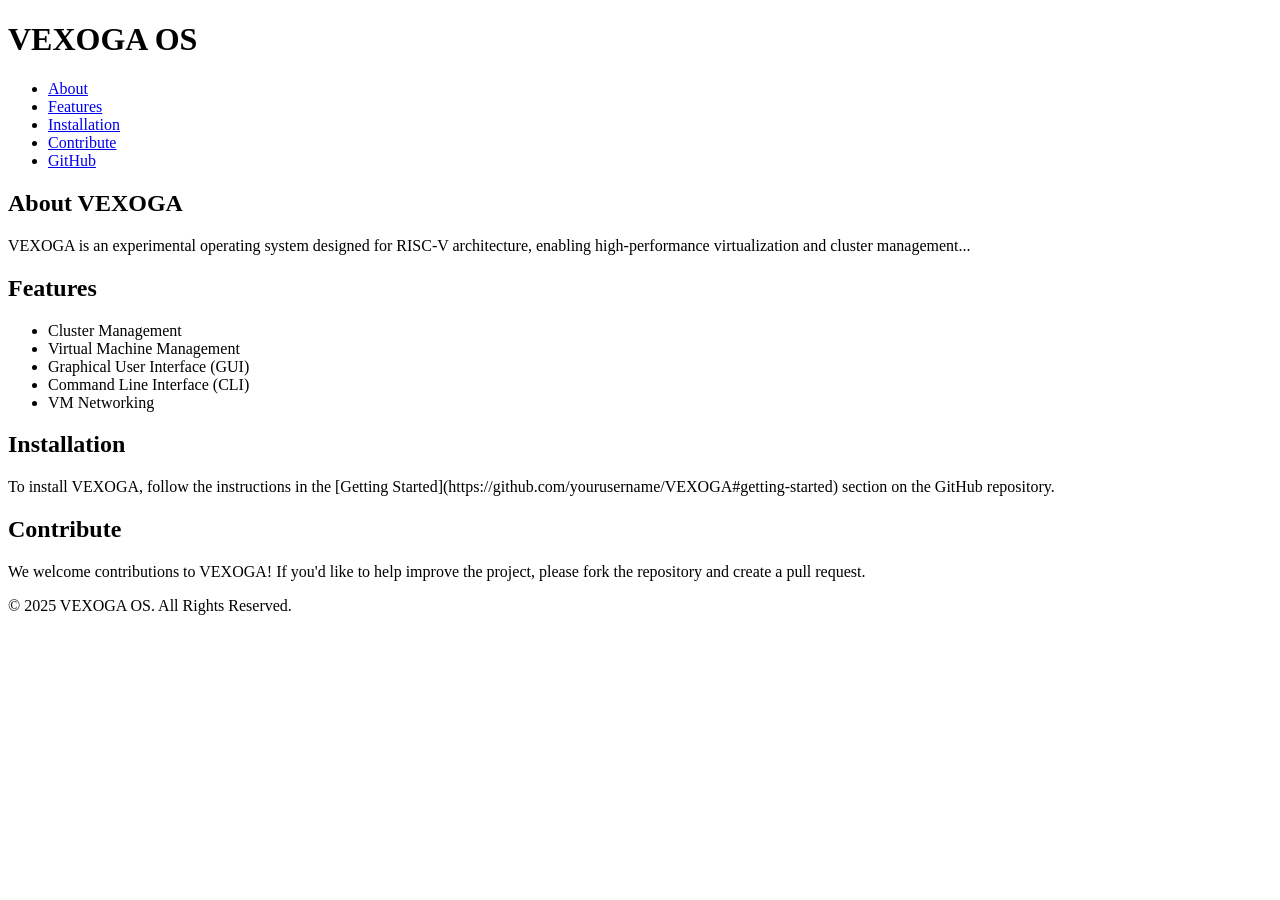
==== index.html @ 21d52457 "Create index.html" ====
<!DOCTYPE html>
<html lang="en">
<head>
    <meta charset="UTF-8">
    <meta name="viewport" content="width=device-width, initial-scale=1.0">
    <meta http-equiv="X-UA-Compatible" content="ie=edge">
    <title>VEXOGA - Operating System</title>
    <link rel="stylesheet" href="styles.css">
</head>
<body>

    <header>
        <div class="navbar">
            <h1>VEXOGA OS</h1>
            <nav>
                <ul>
                    <li><a href="#about">About</a></li>
                    <li><a href="#features">Features</a></li>
                    <li><a href="#installation">Installation</a></li>
                    <li><a href="#contribute">Contribute</a></li>
                    <li><a href="https://github.com/yourusername/VEXOGA">GitHub</a></li>
                </ul>
            </nav>
        </div>
    </header>

    <section id="about">
        <h2>About VEXOGA</h2>
        <p>VEXOGA is an experimental operating system designed for RISC-V architecture, enabling high-performance virtualization and cluster management...</p>
    </section>

    <section id="features">
        <h2>Features</h2>
        <ul>
            <li>Cluster Management</li>
            <li>Virtual Machine Management</li>
            <li>Graphical User Interface (GUI)</li>
            <li>Command Line Interface (CLI)</li>
            <li>VM Networking</li>
        </ul>
    </section>

    <section id="installation">
        <h2>Installation</h2>
        <p>To install VEXOGA, follow the instructions in the [Getting Started](https://github.com/yourusername/VEXOGA#getting-started) section on the GitHub repository.</p>
    </section>

    <section id="contribute">
        <h2>Contribute</h2>
        <p>We welcome contributions to VEXOGA! If you'd like to help improve the project, please fork the repository and create a pull request.</p>
    </section>

    <footer>
        <p>&copy; 2025 VEXOGA OS. All Rights Reserved.</p>
    </footer>

</body>
</html>
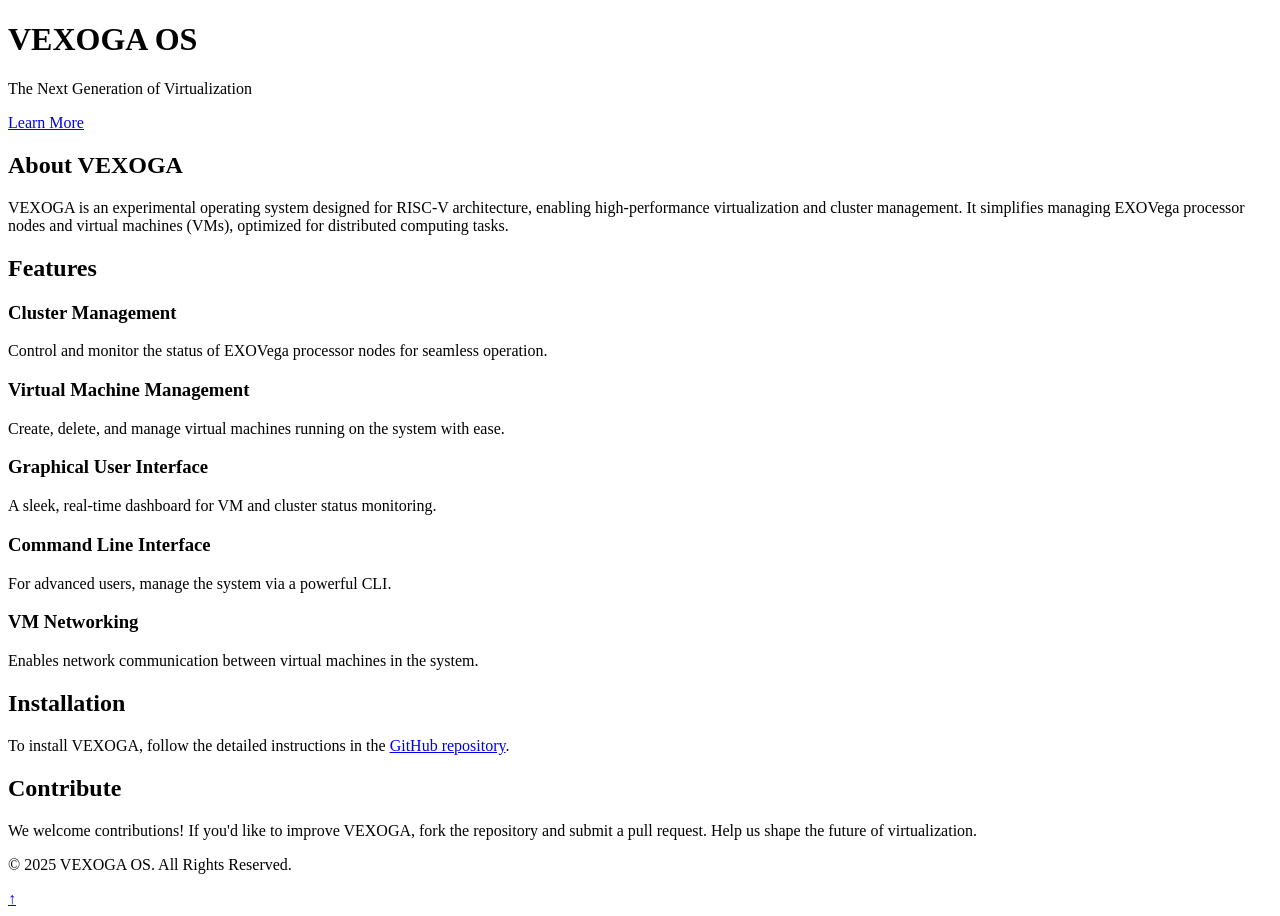
==== commit 126afa23: "Update index.html" ====
--- a/index.html
+++ b/index.html
@@ -4,55 +4,73 @@
     <meta charset="UTF-8">
     <meta name="viewport" content="width=device-width, initial-scale=1.0">
     <meta http-equiv="X-UA-Compatible" content="ie=edge">
-    <title>VEXOGA - Operating System</title>
+    <title>VEXOGA OS</title>
     <link rel="stylesheet" href="styles.css">
+    <link href="https://fonts.googleapis.com/css2?family=Roboto:wght@400;500;700&family=Space+Mono:wght@400;700&display=swap" rel="stylesheet">
 </head>
 <body>
 
+    <!-- Hero Section -->
     <header>
-        <div class="navbar">
-            <h1>VEXOGA OS</h1>
-            <nav>
-                <ul>
-                    <li><a href="#about">About</a></li>
-                    <li><a href="#features">Features</a></li>
-                    <li><a href="#installation">Installation</a></li>
-                    <li><a href="#contribute">Contribute</a></li>
-                    <li><a href="https://github.com/yourusername/VEXOGA">GitHub</a></li>
-                </ul>
-            </nav>
+        <div class="hero">
+            <div class="hero-content">
+                <h1>VEXOGA OS</h1>
+                <p class="tagline">The Next Generation of Virtualization</p>
+                <a href="#about" class="cta-button">Learn More</a>
+            </div>
         </div>
     </header>
 
-    <section id="about">
-        <h2>About VEXOGA</h2>
-        <p>VEXOGA is an experimental operating system designed for RISC-V architecture, enabling high-performance virtualization and cluster management...</p>
-    </section>
+    <!-- Main Content Sections -->
+    <main>
+        <section id="about" class="section fade-in">
+            <h2>About VEXOGA</h2>
+            <p>VEXOGA is an experimental operating system designed for RISC-V architecture, enabling high-performance virtualization and cluster management. It simplifies managing EXOVega processor nodes and virtual machines (VMs), optimized for distributed computing tasks.</p>
+        </section>
 
-    <section id="features">
-        <h2>Features</h2>
-        <ul>
-            <li>Cluster Management</li>
-            <li>Virtual Machine Management</li>
-            <li>Graphical User Interface (GUI)</li>
-            <li>Command Line Interface (CLI)</li>
-            <li>VM Networking</li>
-        </ul>
-    </section>
+        <section id="features" class="section fade-in">
+            <h2>Features</h2>
+            <div class="feature-list">
+                <div class="feature">
+                    <h3>Cluster Management</h3>
+                    <p>Control and monitor the status of EXOVega processor nodes for seamless operation.</p>
+                </div>
+                <div class="feature">
+                    <h3>Virtual Machine Management</h3>
+                    <p>Create, delete, and manage virtual machines running on the system with ease.</p>
+                </div>
+                <div class="feature">
+                    <h3>Graphical User Interface</h3>
+                    <p>A sleek, real-time dashboard for VM and cluster status monitoring.</p>
+                </div>
+                <div class="feature">
+                    <h3>Command Line Interface</h3>
+                    <p>For advanced users, manage the system via a powerful CLI.</p>
+                </div>
+                <div class="feature">
+                    <h3>VM Networking</h3>
+                    <p>Enables network communication between virtual machines in the system.</p>
+                </div>
+            </div>
+        </section>
 
-    <section id="installation">
-        <h2>Installation</h2>
-        <p>To install VEXOGA, follow the instructions in the [Getting Started](https://github.com/yourusername/VEXOGA#getting-started) section on the GitHub repository.</p>
-    </section>
+        <section id="installation" class="section fade-in">
+            <h2>Installation</h2>
+            <p>To install VEXOGA, follow the detailed instructions in the <a href="https://github.com/yourusername/VEXOGA#getting-started">GitHub repository</a>.</p>
+        </section>
 
-    <section id="contribute">
-        <h2>Contribute</h2>
-        <p>We welcome contributions to VEXOGA! If you'd like to help improve the project, please fork the repository and create a pull request.</p>
-    </section>
+        <section id="contribute" class="section fade-in">
+            <h2>Contribute</h2>
+            <p>We welcome contributions! If you'd like to improve VEXOGA, fork the repository and submit a pull request. Help us shape the future of virtualization.</p>
+        </section>
+    </main>
 
+    <!-- Footer Section -->
     <footer>
         <p>&copy; 2025 VEXOGA OS. All Rights Reserved.</p>
     </footer>
 
+    <!-- Scroll to top button -->
+    <a href="#top" class="scroll-top">↑</a>
 </body>
 </html>
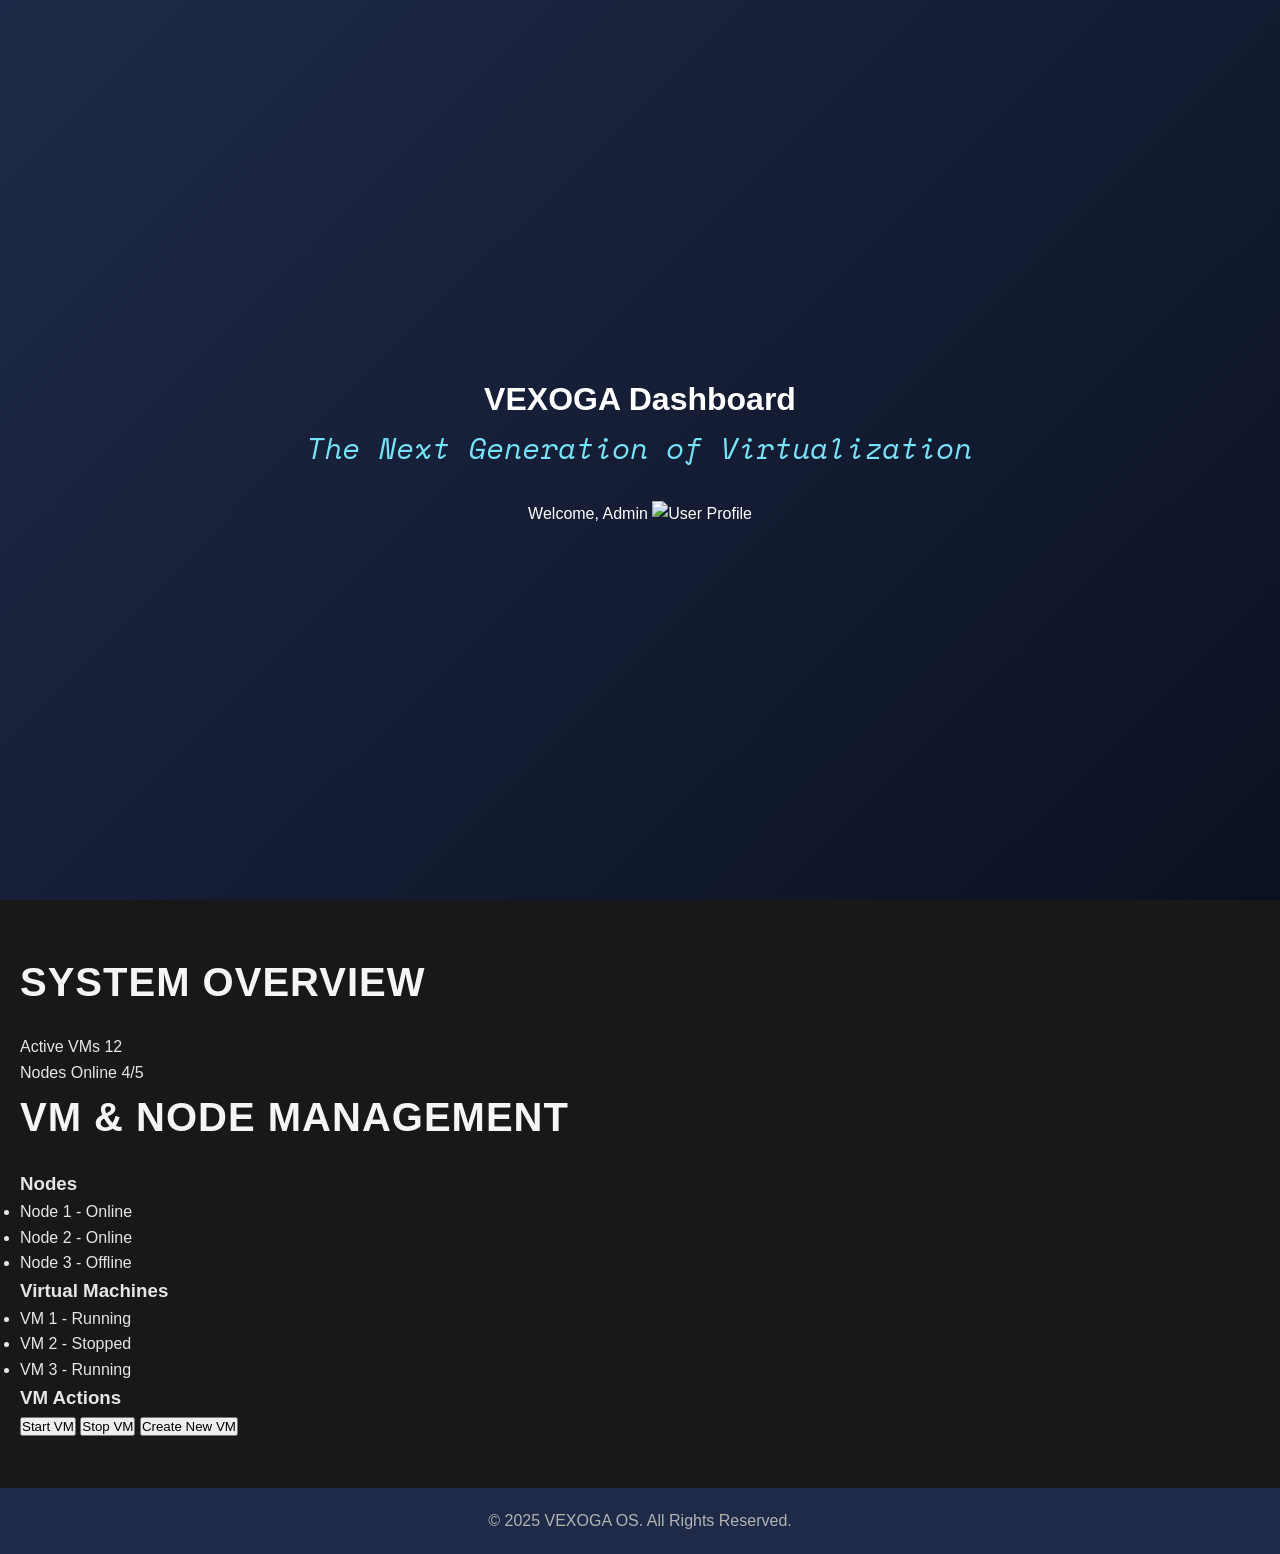
==== commit 51d32a43: "Update index.html" ====
--- a/index.html
+++ b/index.html
@@ -4,64 +4,73 @@
     <meta charset="UTF-8">
     <meta name="viewport" content="width=device-width, initial-scale=1.0">
     <meta http-equiv="X-UA-Compatible" content="ie=edge">
-    <title>VEXOGA OS</title>
+    <title>VEXOGA OS - Dashboard</title>
     <link rel="stylesheet" href="styles.css">
-    <link href="https://fonts.googleapis.com/css2?family=Roboto:wght@400;500;700&family=Space+Mono:wght@400;700&display=swap" rel="stylesheet">
+    <link href="https://fonts.googleapis.com/css2?family=Poppins:wght@400;600&family=Space+Mono&display=swap" rel="stylesheet">
 </head>
 <body>
 
-    <!-- Hero Section -->
+    <!-- Header Section -->
     <header>
-        <div class="hero">
-            <div class="hero-content">
-                <h1>VEXOGA OS</h1>
-                <p class="tagline">The Next Generation of Virtualization</p>
-                <a href="#about" class="cta-button">Learn More</a>
+        <div class="navbar">
+            <h1>VEXOGA Dashboard</h1>
+            <p class="tagline">The Next Generation of Virtualization</p>
+            <div class="user-profile">
+                <span>Welcome, Admin</span>
+                <img src="https://www.w3schools.com/w3images/avatar2.png" alt="User Profile">
             </div>
         </div>
     </header>
 
     <!-- Main Content Sections -->
     <main>
-        <section id="about" class="section fade-in">
-            <h2>About VEXOGA</h2>
-            <p>VEXOGA is an experimental operating system designed for RISC-V architecture, enabling high-performance virtualization and cluster management. It simplifies managing EXOVega processor nodes and virtual machines (VMs), optimized for distributed computing tasks.</p>
-        </section>
-
-        <section id="features" class="section fade-in">
-            <h2>Features</h2>
-            <div class="feature-list">
-                <div class="feature">
-                    <h3>Cluster Management</h3>
-                    <p>Control and monitor the status of EXOVega processor nodes for seamless operation.</p>
-                </div>
-                <div class="feature">
-                    <h3>Virtual Machine Management</h3>
-                    <p>Create, delete, and manage virtual machines running on the system with ease.</p>
-                </div>
-                <div class="feature">
-                    <h3>Graphical User Interface</h3>
-                    <p>A sleek, real-time dashboard for VM and cluster status monitoring.</p>
-                </div>
-                <div class="feature">
-                    <h3>Command Line Interface</h3>
-                    <p>For advanced users, manage the system via a powerful CLI.</p>
-                </div>
-                <div class="feature">
-                    <h3>VM Networking</h3>
-                    <p>Enables network communication between virtual machines in the system.</p>
+        <section class="dashboard-container">
+            <!-- Cluster and VM Management -->
+            <div class="system-info">
+                <h2>System Overview</h2>
+                <div class="overview-card">
+                    <div class="stat">
+                        <span class="stat-title">Active VMs</span>
+                        <span class="stat-value">12</span>
+                    </div>
+                    <div class="stat">
+                        <span class="stat-title">Nodes Online</span>
+                        <span class="stat-value">4/5</span>
+                    </div>
                 </div>
             </div>
-        </section>
 
-        <section id="installation" class="section fade-in">
-            <h2>Installation</h2>
-            <p>To install VEXOGA, follow the detailed instructions in the <a href="https://github.com/yourusername/VEXOGA#getting-started">GitHub repository</a>.</p>
-        </section>
+            <!-- VM and Node Management -->
+            <div class="management">
+                <h2>VM & Node Management</h2>
+                <div class="management-grid">
+                    <div class="node-info">
+                        <h3>Nodes</h3>
+                        <ul>
+                            <li>Node 1 - Online</li>
+                            <li>Node 2 - Online</li>
+                            <li>Node 3 - Offline</li>
+                        </ul>
+                    </div>
 
-        <section id="contribute" class="section fade-in">
-            <h2>Contribute</h2>
-            <p>We welcome contributions! If you'd like to improve VEXOGA, fork the repository and submit a pull request. Help us shape the future of virtualization.</p>
+                    <div class="vm-info">
+                        <h3>Virtual Machines</h3>
+                        <ul>
+                            <li>VM 1 - Running</li>
+                            <li>VM 2 - Stopped</li>
+                            <li>VM 3 - Running</li>
+                        </ul>
+                    </div>
+                </div>
+            </div>
+
+            <!-- VM Control & Actions -->
+            <div class="vm-actions">
+                <h3>VM Actions</h3>
+                <button class="action-button">Start VM</button>
+                <button class="action-button">Stop VM</button>
+                <button class="action-button">Create New VM</button>
+            </div>
         </section>
     </main>
 
@@ -70,7 +79,5 @@
         <p>&copy; 2025 VEXOGA OS. All Rights Reserved.</p>
     </footer>
 
-    <!-- Scroll to top button -->
-    <a href="#top" class="scroll-top">↑</a>
 </body>
 </html>
--- a/styles.css
+++ b/styles.css
@@ -0,0 +1,198 @@
+/* General Reset */
+* {
+    margin: 0;
+    padding: 0;
+    box-sizing: border-box;
+}
+
+body {
+    font-family: 'Roboto', sans-serif;
+    background-color: #121212;
+    color: #e6e6e6;
+    line-height: 1.6;
+    overflow-x: hidden;
+}
+
+/* Hero Section */
+header {
+    position: relative;
+    height: 100vh;
+    background: linear-gradient(135deg, #1e2a47, #0b1122);
+    color: white;
+    display: flex;
+    justify-content: center;
+    align-items: center;
+    text-align: center;
+    animation: fadeIn 1.5s ease-out;
+}
+
+.hero {
+    position: absolute;
+    top: 0;
+    left: 0;
+    width: 100%;
+    height: 100%;
+    background: url('https://www.example.com/hero-bg.jpg') center/cover no-repeat;
+    filter: brightness(0.6);
+}
+
+.hero-content {
+    z-index: 1;
+}
+
+.hero h1 {
+    font-size: 3.5rem;
+    font-weight: 700;
+    margin-bottom: 20px;
+    text-transform: uppercase;
+    letter-spacing: 2px;
+}
+
+.tagline {
+    font-size: 1.8rem;
+    font-family: 'Space Mono', monospace;
+    margin-bottom: 30px;
+    font-style: italic;
+    color: #76e3f9;
+}
+
+.cta-button {
+    padding: 15px 30px;
+    font-size: 1.2rem;
+    background-color: #76e3f9;
+    color: #121212;
+    text-decoration: none;
+    border-radius: 30px;
+    transition: background-color 0.3s ease;
+}
+
+.cta-button:hover {
+    background-color: #5cb4e5;
+}
+
+/* Section Styling */
+main {
+    padding: 50px 20px;
+    background-color: #181818;
+}
+
+h2 {
+    font-size: 2.5rem;
+    margin-bottom: 20px;
+    color: #f5f5f5;
+    font-weight: 700;
+    text-transform: uppercase;
+    letter-spacing: 1px;
+}
+
+.section {
+    margin-bottom: 60px;
+    opacity: 0;
+    animation: fadeInUp 1s forwards;
+}
+
+.fade-in {
+    animation: fadeInUp 1s forwards;
+}
+
+/* Feature List Styling */
+.feature-list {
+    display: grid;
+    grid-template-columns: repeat(3, 1fr);
+    gap: 30px;
+    margin-top: 20px;
+}
+
+.feature {
+    background-color: #2a2a2a;
+    border-radius: 8px;
+    padding: 30px;
+    box-shadow: 0px 10px 20px rgba(0, 0, 0, 0.4);
+    transition: transform 0.3s ease, box-shadow 0.3s ease;
+    cursor: pointer;
+}
+
+.feature h3 {
+    color: #76e3f9;
+    font-size: 1.6rem;
+    margin-bottom: 10px;
+}
+
+.feature p {
+    color: #b3b3b3;
+    font-size: 1.1rem;
+    line-height: 1.7;
+}
+
+.feature:hover {
+    transform: translateY(-10px);
+    box-shadow: 0px 12px 30px rgba(0, 0, 0, 0.6);
+}
+
+/* Footer Section */
+footer {
+    background-color: #1e2a47;
+    color: #b3b3b3;
+    padding: 20px;
+    text-align: center;
+    font-size: 1rem;
+}
+
+/* Scroll to Top Button */
+.scroll-top {
+    position: fixed;
+    bottom: 20px;
+    right: 20px;
+    font-size: 2rem;
+    background-color: #76e3f9;
+    color: #121212;
+    padding: 15px;
+    border-radius: 50%;
+    text-decoration: none;
+    transition: transform 0.3s ease;
+}
+
+.scroll-top:hover {
+    transform: translateY(-5px);
+}
+
+/* Animations */
+@keyframes fadeIn {
+    0% {
+        opacity: 0;
+    }
+    100% {
+        opacity: 1;
+    }
+}
+
+@keyframes fadeInUp {
+    0% {
+        opacity: 0;
+        transform: translateY(50px);
+    }
+    100% {
+        opacity: 1;
+        transform: translateY(0);
+    }
+}
+
+/* Media Queries for Responsiveness */
+@media (max-width: 768px) {
+    .feature-list {
+        grid-template-columns: 1fr;
+    }
+
+    header h1 {
+        font-size: 2.5rem;
+    }
+
+    header .tagline {
+        font-size: 1.2rem;
+    }
+
+    .cta-button {
+        padding: 12px 25px;
+        font-size: 1.1rem;
+    }
+}
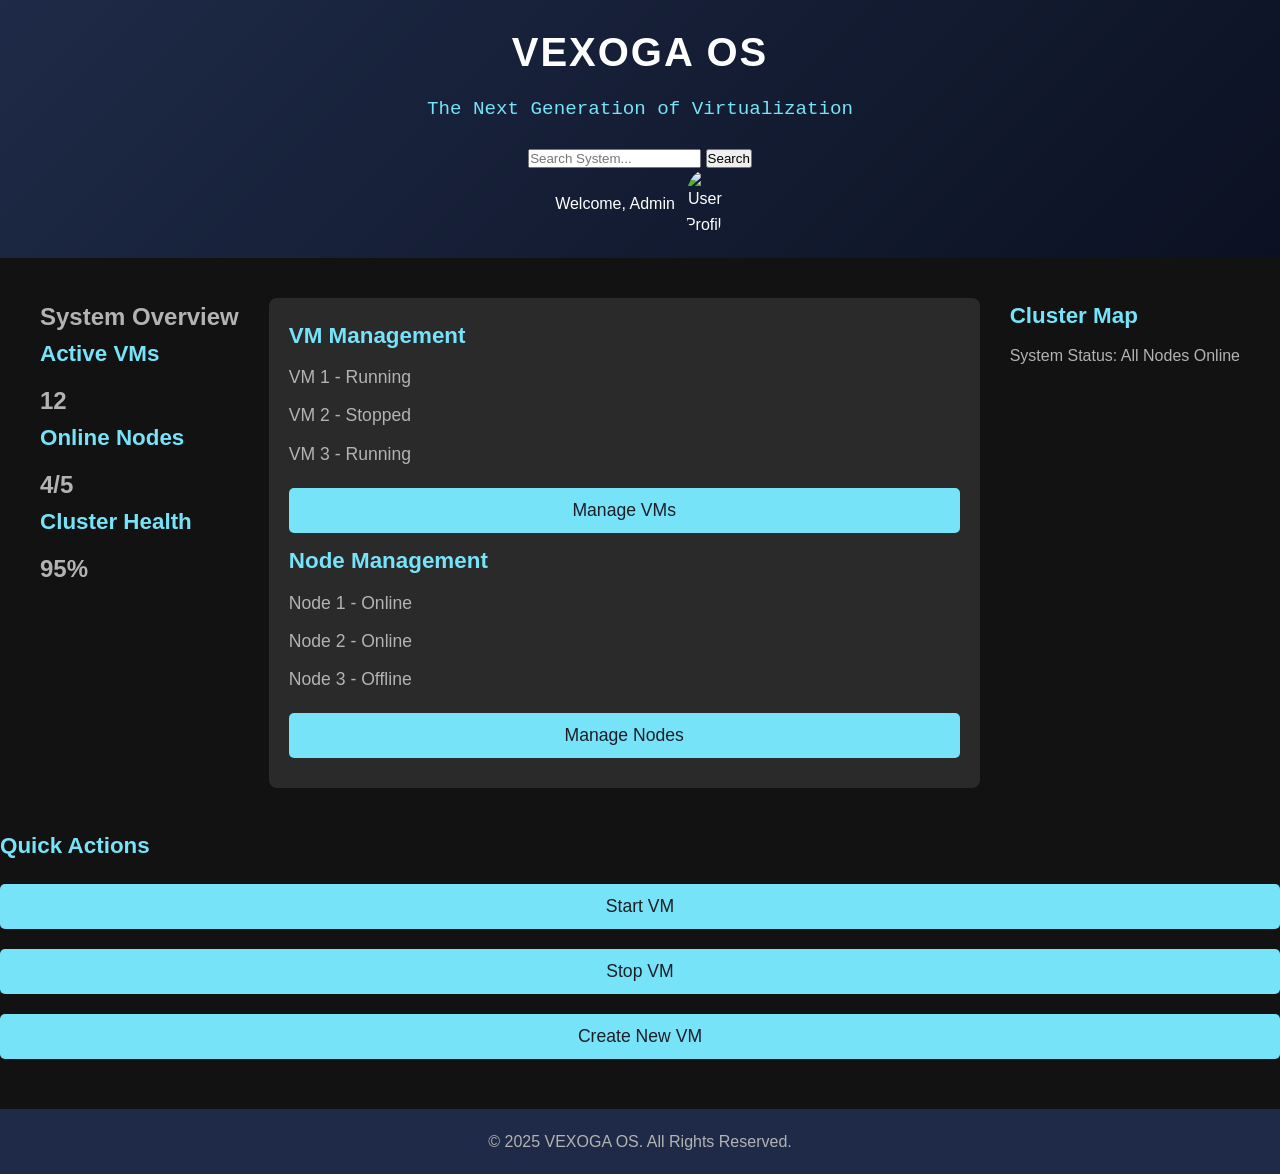
==== commit fb6dd00d: "Update index.html" ====
--- a/index.html
+++ b/index.html
@@ -13,8 +13,12 @@
     <!-- Header Section -->
     <header>
         <div class="navbar">
-            <h1>VEXOGA Dashboard</h1>
+            <h1>VEXOGA OS</h1>
             <p class="tagline">The Next Generation of Virtualization</p>
+            <div class="search-container">
+                <input type="text" placeholder="Search System..." class="search-bar">
+                <button class="search-button">Search</button>
+            </div>
             <div class="user-profile">
                 <span>Welcome, Admin</span>
                 <img src="https://www.w3schools.com/w3images/avatar2.png" alt="User Profile">
@@ -25,52 +29,62 @@
     <!-- Main Content Sections -->
     <main>
         <section class="dashboard-container">
-            <!-- Cluster and VM Management -->
-            <div class="system-info">
+            <div class="overview">
                 <h2>System Overview</h2>
-                <div class="overview-card">
-                    <div class="stat">
-                        <span class="stat-title">Active VMs</span>
-                        <span class="stat-value">12</span>
+                <div class="stat-cards">
+                    <div class="stat-card">
+                        <h3>Active VMs</h3>
+                        <p class="stat-value">12</p>
                     </div>
-                    <div class="stat">
-                        <span class="stat-title">Nodes Online</span>
-                        <span class="stat-value">4/5</span>
+                    <div class="stat-card">
+                        <h3>Online Nodes</h3>
+                        <p class="stat-value">4/5</p>
+                    </div>
+                    <div class="stat-card">
+                        <h3>Cluster Health</h3>
+                        <p class="stat-value">95%</p>
                     </div>
                 </div>
             </div>
 
-            <!-- VM and Node Management -->
             <div class="management">
-                <h2>VM & Node Management</h2>
-                <div class="management-grid">
-                    <div class="node-info">
-                        <h3>Nodes</h3>
-                        <ul>
-                            <li>Node 1 - Online</li>
-                            <li>Node 2 - Online</li>
-                            <li>Node 3 - Offline</li>
-                        </ul>
-                    </div>
+                <div class="card">
+                    <h3>VM Management</h3>
+                    <ul>
+                        <li>VM 1 - Running</li>
+                        <li>VM 2 - Stopped</li>
+                        <li>VM 3 - Running</li>
+                    </ul>
+                    <button class="action-button">Manage VMs</button>
+                </div>
 
-                    <div class="vm-info">
-                        <h3>Virtual Machines</h3>
-                        <ul>
-                            <li>VM 1 - Running</li>
-                            <li>VM 2 - Stopped</li>
-                            <li>VM 3 - Running</li>
-                        </ul>
+                <div class="card">
+                    <h3>Node Management</h3>
+                    <ul>
+                        <li>Node 1 - Online</li>
+                        <li>Node 2 - Online</li>
+                        <li>Node 3 - Offline</li>
+                    </ul>
+                    <button class="action-button">Manage Nodes</button>
+                </div>
+            </div>
+
+            <div class="map-container">
+                <div class="map">
+                    <h3>Cluster Map</h3>
+                    <p>System Status: All Nodes Online</p>
+                    <div class="map-graphic">
+                        <!-- Here you could insert a visual map or graphic of the cluster -->
                     </div>
                 </div>
             </div>
+        </section>
 
-            <!-- VM Control & Actions -->
-            <div class="vm-actions">
-                <h3>VM Actions</h3>
-                <button class="action-button">Start VM</button>
-                <button class="action-button">Stop VM</button>
-                <button class="action-button">Create New VM</button>
-            </div>
+        <section class="actions">
+            <h3>Quick Actions</h3>
+            <button class="action-button">Start VM</button>
+            <button class="action-button">Stop VM</button>
+            <button class="action-button">Create New VM</button>
         </section>
     </main>
 
--- a/styles.css
+++ b/styles.css
@@ -6,154 +6,166 @@
 }
 
 body {
-    font-family: 'Roboto', sans-serif;
+    font-family: 'Poppins', sans-serif;
     background-color: #121212;
     color: #e6e6e6;
     line-height: 1.6;
-    overflow-x: hidden;
-}
-
-/* Hero Section */
+}
+
+/* Header Section */
 header {
-    position: relative;
-    height: 100vh;
     background: linear-gradient(135deg, #1e2a47, #0b1122);
-    color: white;
+    padding: 20px;
+    text-align: center;
+    color: #fff;
+}
+
+header .navbar h1 {
+    font-size: 2.5rem;
+    margin-bottom: 10px;
+    text-transform: uppercase;
+    letter-spacing: 2px;
+}
+
+header .tagline {
+    font-size: 1.2rem;
+    color: #76e3f9;
+    font-family: 'Space Mono', monospace;
+    margin-bottom: 20px;
+}
+
+header .user-profile {
     display: flex;
     justify-content: center;
     align-items: center;
-    text-align: center;
-    animation: fadeIn 1.5s ease-out;
-}
-
-.hero {
-    position: absolute;
-    top: 0;
-    left: 0;
+    gap: 10px;
+}
+
+header .user-profile img {
+    width: 40px;
+    border-radius: 50%;
+}
+
+/* Main Content - Dashboard Container */
+.dashboard-container {
+    display: flex;
+    justify-content: space-between;
+    gap: 30px;
+    padding: 40px;
+    color: #b3b3b3;
+}
+
+.system-info {
+    flex: 1;
+}
+
+.system-info h2 {
+    font-size: 2rem;
+    margin-bottom: 20px;
+    font-weight: bold;
+}
+
+.overview-card {
+    background-color: #2a2a2a;
+    padding: 20px;
+    border-radius: 8px;
+    box-shadow: 0px 10px 30px rgba(0, 0, 0, 0.4);
+}
+
+.stat {
+    margin-bottom: 15px;
+}
+
+.stat-title {
+    font-size: 1.2rem;
+    color: #76e3f9;
+}
+
+.stat-value {
+    font-size: 1.5rem;
+    font-weight: bold;
+}
+
+/* VM & Node Management */
+.management {
+    flex: 1;
+    background-color: #2a2a2a;
+    padding: 20px;
+    border-radius: 8px;
+}
+
+.management h2 {
+    font-size: 2rem;
+    margin-bottom: 20px;
+    font-weight: bold;
+}
+
+.management-grid {
+    display: flex;
+    justify-content: space-between;
+    gap: 20px;
+}
+
+.node-info, .vm-info {
+    background-color: #333;
+    padding: 15px;
+    border-radius: 8px;
+    flex: 1;
+}
+
+h3 {
+    font-size: 1.4rem;
+    color: #76e3f9;
+    margin-bottom: 10px;
+}
+
+ul {
+    list-style-type: none;
+}
+
+ul li {
+    font-size: 1.1rem;
+    margin: 10px 0;
+}
+
+/* VM Control Actions */
+.vm-actions {
+    flex: 1;
+    background-color: #2a2a2a;
+    padding: 20px;
+    border-radius: 8px;
+}
+
+.vm-actions h3 {
+    font-size: 1.5rem;
+    margin-bottom: 20px;
+}
+
+.action-button {
+    padding: 12px 20px;
+    background-color: #76e3f9;
+    color: #1d1f27;
+    border: none;
+    border-radius: 5px;
+    cursor: pointer;
+    font-size: 1.1rem;
+    transition: background-color 0.3s;
+    margin: 10px 0;
     width: 100%;
-    height: 100%;
-    background: url('https://www.example.com/hero-bg.jpg') center/cover no-repeat;
-    filter: brightness(0.6);
-}
-
-.hero-content {
-    z-index: 1;
-}
-
-.hero h1 {
-    font-size: 3.5rem;
-    font-weight: 700;
-    margin-bottom: 20px;
-    text-transform: uppercase;
-    letter-spacing: 2px;
-}
-
-.tagline {
-    font-size: 1.8rem;
-    font-family: 'Space Mono', monospace;
-    margin-bottom: 30px;
-    font-style: italic;
-    color: #76e3f9;
-}
-
-.cta-button {
-    padding: 15px 30px;
-    font-size: 1.2rem;
-    background-color: #76e3f9;
-    color: #121212;
-    text-decoration: none;
-    border-radius: 30px;
-    transition: background-color 0.3s ease;
-}
-
-.cta-button:hover {
+}
+
+.action-button:hover {
     background-color: #5cb4e5;
-}
-
-/* Section Styling */
-main {
-    padding: 50px 20px;
-    background-color: #181818;
-}
-
-h2 {
-    font-size: 2.5rem;
-    margin-bottom: 20px;
-    color: #f5f5f5;
-    font-weight: 700;
-    text-transform: uppercase;
-    letter-spacing: 1px;
-}
-
-.section {
-    margin-bottom: 60px;
-    opacity: 0;
-    animation: fadeInUp 1s forwards;
-}
-
-.fade-in {
-    animation: fadeInUp 1s forwards;
-}
-
-/* Feature List Styling */
-.feature-list {
-    display: grid;
-    grid-template-columns: repeat(3, 1fr);
-    gap: 30px;
-    margin-top: 20px;
-}
-
-.feature {
-    background-color: #2a2a2a;
-    border-radius: 8px;
-    padding: 30px;
-    box-shadow: 0px 10px 20px rgba(0, 0, 0, 0.4);
-    transition: transform 0.3s ease, box-shadow 0.3s ease;
-    cursor: pointer;
-}
-
-.feature h3 {
-    color: #76e3f9;
-    font-size: 1.6rem;
-    margin-bottom: 10px;
-}
-
-.feature p {
-    color: #b3b3b3;
-    font-size: 1.1rem;
-    line-height: 1.7;
-}
-
-.feature:hover {
-    transform: translateY(-10px);
-    box-shadow: 0px 12px 30px rgba(0, 0, 0, 0.6);
 }
 
 /* Footer Section */
 footer {
     background-color: #1e2a47;
     color: #b3b3b3;
-    padding: 20px;
     text-align: center;
+    padding: 20px;
     font-size: 1rem;
-}
-
-/* Scroll to Top Button */
-.scroll-top {
-    position: fixed;
-    bottom: 20px;
-    right: 20px;
-    font-size: 2rem;
-    background-color: #76e3f9;
-    color: #121212;
-    padding: 15px;
-    border-radius: 50%;
-    text-decoration: none;
-    transition: transform 0.3s ease;
-}
-
-.scroll-top:hover {
-    transform: translateY(-5px);
+    margin-top: 40px;
 }
 
 /* Animations */
@@ -166,33 +178,35 @@
     }
 }
 
-@keyframes fadeInUp {
-    0% {
-        opacity: 0;
-        transform: translateY(50px);
-    }
-    100% {
-        opacity: 1;
-        transform: translateY(0);
-    }
+.fade-in {
+    animation: fadeIn 1s ease-out;
 }
 
 /* Media Queries for Responsiveness */
 @media (max-width: 768px) {
-    .feature-list {
-        grid-template-columns: 1fr;
+    .dashboard-container {
+        flex-direction: column;
+        gap: 20px;
+    }
+
+    .system-info, .management, .vm-actions {
+        margin-bottom: 20px;
+    }
+
+    .management-grid {
+        flex-direction: column;
+        gap: 10px;
+    }
+
+    .action-button {
+        font-size: 1rem;
     }
 
     header h1 {
-        font-size: 2.5rem;
+        font-size: 2rem;
     }
 
     header .tagline {
         font-size: 1.2rem;
     }
-
-    .cta-button {
-        padding: 12px 25px;
-        font-size: 1.1rem;
-    }
-}
+}
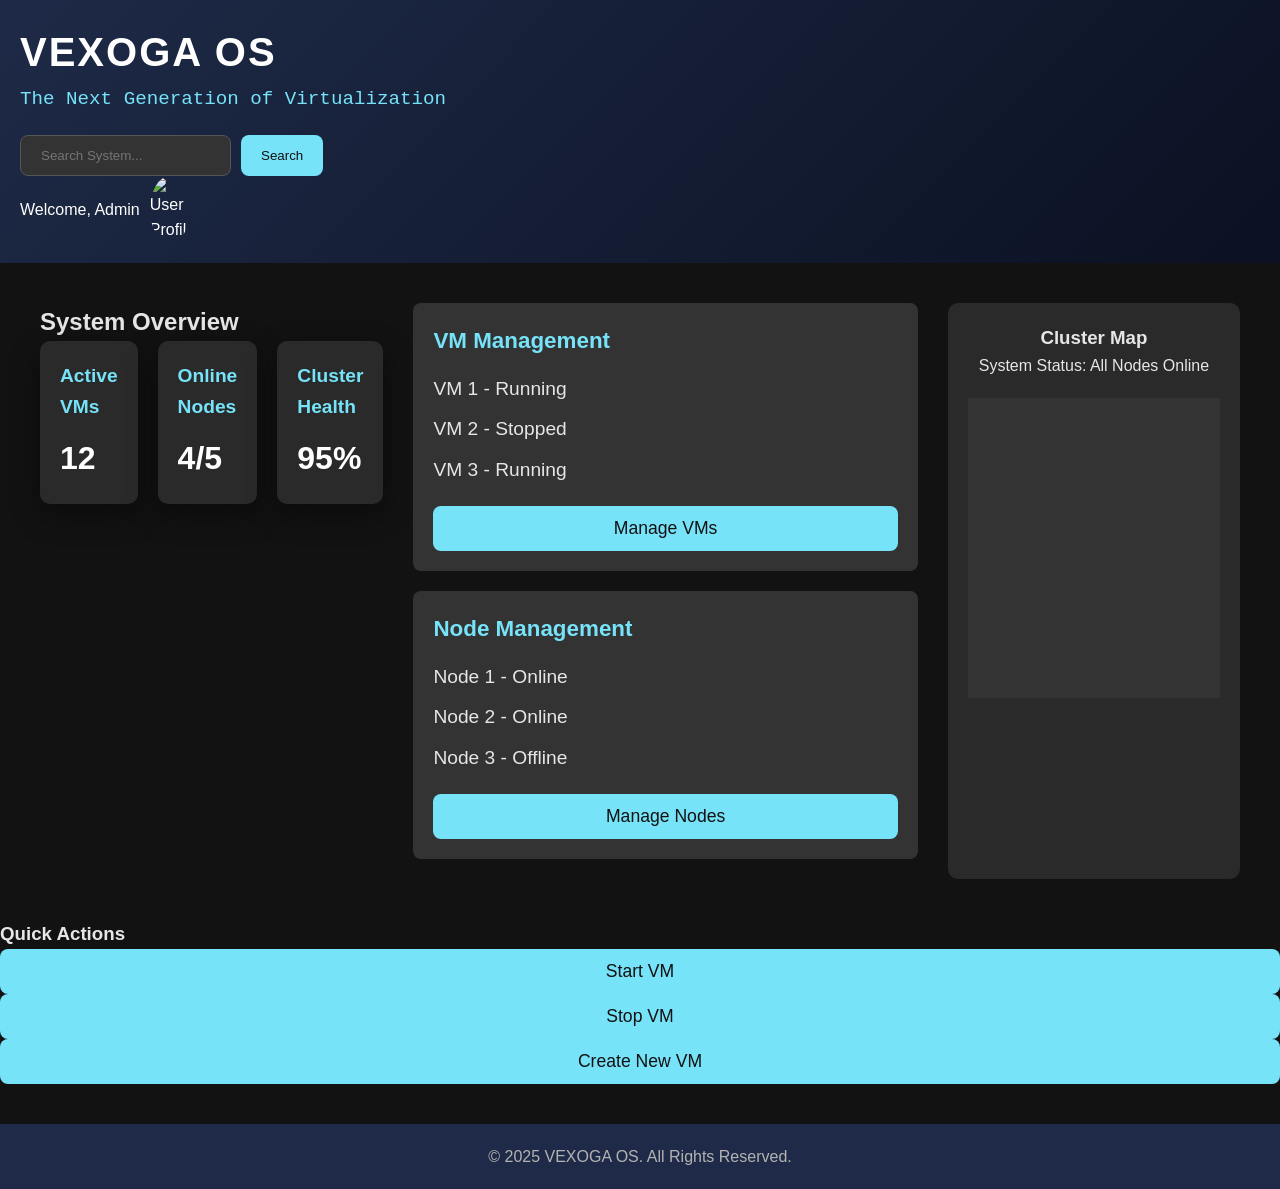
==== commit d7290424: "Update index.html" ====
--- a/index.html
+++ b/index.html
@@ -92,6 +92,6 @@
     <footer>
         <p>&copy; 2025 VEXOGA OS. All Rights Reserved.</p>
     </footer>
-
+<meta name="google-site-verification" content="MxgiXlx-qHQxEXvN916-Gj1T8fL9AdQ8OMpLsZrRTJc" />
 </body>
 </html>
--- a/styles.css
+++ b/styles.css
@@ -12,19 +12,22 @@
     line-height: 1.6;
 }
 
-/* Header Section */
+/* Header Styling */
 header {
     background: linear-gradient(135deg, #1e2a47, #0b1122);
     padding: 20px;
-    text-align: center;
     color: #fff;
-}
-
-header .navbar h1 {
+    display: flex;
+    justify-content: space-between;
+    align-items: center;
+    position: relative;
+}
+
+header h1 {
     font-size: 2.5rem;
-    margin-bottom: 10px;
+    margin-right: 20px;
+    letter-spacing: 2px;
     text-transform: uppercase;
-    letter-spacing: 2px;
 }
 
 header .tagline {
@@ -34,9 +37,35 @@
     margin-bottom: 20px;
 }
 
+header .search-container {
+    display: flex;
+    gap: 10px;
+}
+
+header .search-bar {
+    padding: 12px 20px;
+    background-color: #333;
+    color: #fff;
+    border: 1px solid #555;
+    border-radius: 8px;
+}
+
+header .search-button {
+    padding: 12px 20px;
+    background-color: #76e3f9;
+    color: #121212;
+    border: none;
+    border-radius: 8px;
+    cursor: pointer;
+    transition: background-color 0.3s;
+}
+
+header .search-button:hover {
+    background-color: #5cb4e5;
+}
+
 header .user-profile {
     display: flex;
-    justify-content: center;
     align-items: center;
     gap: 10px;
 }
@@ -46,119 +75,105 @@
     border-radius: 50%;
 }
 
-/* Main Content - Dashboard Container */
+/* Dashboard Section */
 .dashboard-container {
     display: flex;
     justify-content: space-between;
     gap: 30px;
     padding: 40px;
-    color: #b3b3b3;
-}
-
-.system-info {
+}
+
+.overview {
     flex: 1;
 }
 
-.system-info h2 {
+.stat-cards {
+    display: grid;
+    grid-template-columns: repeat(3, 1fr);
+    gap: 20px;
+}
+
+.stat-card {
+    background-color: #2a2a2a;
+    padding: 20px;
+    border-radius: 10px;
+    box-shadow: 0px 10px 30px rgba(0, 0, 0, 0.4);
+}
+
+.stat-card h3 {
+    color: #76e3f9;
+    font-size: 1.2rem;
+    margin-bottom: 10px;
+}
+
+.stat-value {
     font-size: 2rem;
+    font-weight: bold;
+    color: #fff;
+}
+
+.management {
+    flex: 2;
+}
+
+.card {
+    background-color: #333;
+    padding: 20px;
+    border-radius: 8px;
     margin-bottom: 20px;
-    font-weight: bold;
-}
-
-.overview-card {
-    background-color: #2a2a2a;
-    padding: 20px;
-    border-radius: 8px;
-    box-shadow: 0px 10px 30px rgba(0, 0, 0, 0.4);
-}
-
-.stat {
-    margin-bottom: 15px;
-}
-
-.stat-title {
-    font-size: 1.2rem;
-    color: #76e3f9;
-}
-
-.stat-value {
-    font-size: 1.5rem;
-    font-weight: bold;
-}
-
-/* VM & Node Management */
-.management {
-    flex: 1;
-    background-color: #2a2a2a;
-    padding: 20px;
-    border-radius: 8px;
-}
-
-.management h2 {
-    font-size: 2rem;
-    margin-bottom: 20px;
-    font-weight: bold;
-}
-
-.management-grid {
-    display: flex;
-    justify-content: space-between;
-    gap: 20px;
-}
-
-.node-info, .vm-info {
-    background-color: #333;
-    padding: 15px;
-    border-radius: 8px;
-    flex: 1;
-}
-
-h3 {
+}
+
+.card h3 {
     font-size: 1.4rem;
     color: #76e3f9;
+    margin-bottom: 15px;
+}
+
+.card ul {
+    list-style: none;
+    margin-bottom: 20px;
+}
+
+.card ul li {
     margin-bottom: 10px;
-}
-
-ul {
-    list-style-type: none;
-}
-
-ul li {
-    font-size: 1.1rem;
-    margin: 10px 0;
-}
-
-/* VM Control Actions */
-.vm-actions {
-    flex: 1;
-    background-color: #2a2a2a;
-    padding: 20px;
-    border-radius: 8px;
-}
-
-.vm-actions h3 {
-    font-size: 1.5rem;
-    margin-bottom: 20px;
+    font-size: 1.2rem;
 }
 
 .action-button {
     padding: 12px 20px;
     background-color: #76e3f9;
-    color: #1d1f27;
+    color: #121212;
     border: none;
-    border-radius: 5px;
+    border-radius: 8px;
     cursor: pointer;
     font-size: 1.1rem;
+    width: 100%;
     transition: background-color 0.3s;
-    margin: 10px 0;
-    width: 100%;
 }
 
 .action-button:hover {
     background-color: #5cb4e5;
 }
 
-/* Footer Section */
+.map-container {
+    background-color: #2a2a2a;
+    padding: 20px;
+    border-radius: 10px;
+    flex: 1;
+}
+
+.map {
+    text-align: center;
+}
+
+.map-graphic {
+    width: 100%;
+    height: 300px;
+    background-color: #333;
+    margin-top: 20px;
+}
+
+/* Footer Styling */
 footer {
     background-color: #1e2a47;
     color: #b3b3b3;
@@ -166,20 +181,6 @@
     padding: 20px;
     font-size: 1rem;
     margin-top: 40px;
-}
-
-/* Animations */
-@keyframes fadeIn {
-    0% {
-        opacity: 0;
-    }
-    100% {
-        opacity: 1;
-    }
-}
-
-.fade-in {
-    animation: fadeIn 1s ease-out;
 }
 
 /* Media Queries for Responsiveness */
@@ -189,24 +190,19 @@
         gap: 20px;
     }
 
-    .system-info, .management, .vm-actions {
-        margin-bottom: 20px;
-    }
-
-    .management-grid {
-        flex-direction: column;
-        gap: 10px;
+    .stat-cards {
+        grid-template-columns: 1fr;
+    }
+
+    header h1 {
+        font-size: 2rem;
+    }
+
+    header .tagline {
+        font-size: 1rem;
     }
 
     .action-button {
         font-size: 1rem;
     }
-
-    header h1 {
-        font-size: 2rem;
-    }
-
-    header .tagline {
-        font-size: 1.2rem;
-    }
-}
+}
